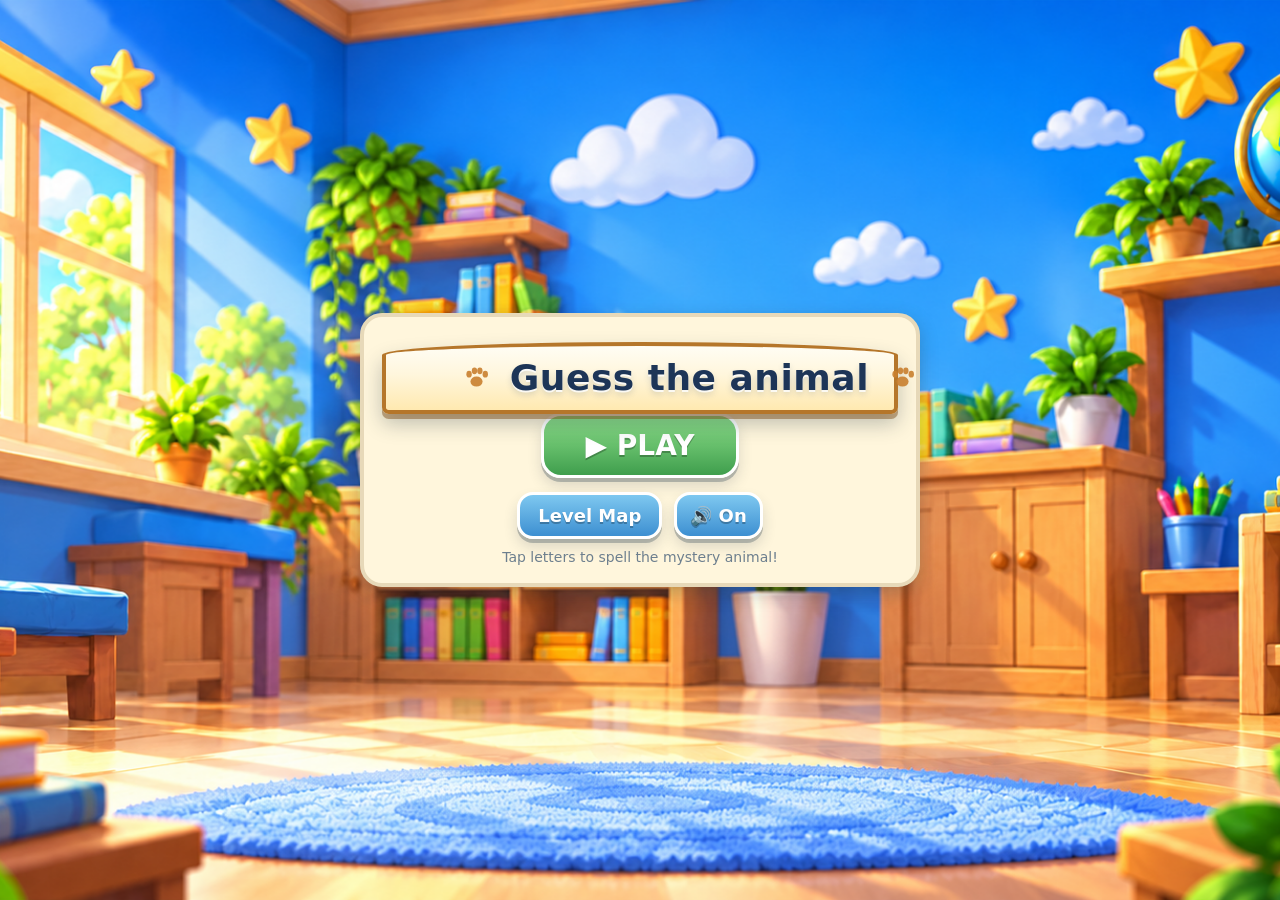
==== index.html @ dd7c4ba3 "go" ====
<!doctype html>
<html lang="en">
<head>
<meta charset="utf-8">
<meta name="viewport" content="width=device-width, initial-scale=1, viewport-fit=cover">
<title>Guess the Word — Animal Mystery</title>
<meta name="description" content="A cheerful animal word-guessing game: 10 levels, 40 mystery animals.">
<link rel="icon" href="data:image/svg+xml,%3Csvg xmlns='http://www.w3.org/2000/svg' viewBox='0 0 32 32'%3E%3Crect width='32' height='32' rx='7' fill='%233e8948'/%3E%3Crect x='8' y='22' width='16' height='4' rx='2' fill='%23f7d774'/%3E%3C/svg%3E">
<link rel="stylesheet" href="css/style.css?v=3">
</head>
<body>
<div id="app" class="app" aria-live="polite">

  <!-- Loading / error surface -->
  <div id="screen-loading" class="screen screen-loading">
    <div class="panel small center">
      <div class="spinner" aria-hidden="true"></div>
      <h1 class="game-title">Guess the animal</h1>
      <p class="muted" id="loading-msg">Getting the classroom ready…</p>
    </div>
  </div>
  <div id="screen-error" class="screen screen-error hidden">
    <div class="panel small center">
      <h1 class="game-title">Oops!</h1>
      <p id="error-msg" class="subtitle red">Something went wrong.</p>
      <button class="btn btn-blue big" data-action="reload">Try again</button>
    </div>
  </div>

  <!-- Home -->
  <div id="screen-home" class="screen screen-home hidden">
    <div class="home-wrap">
      <div class="panel home-panel">
        <div class="title-banner home-banner" aria-hidden="true">
          <span class="paw left"></span><span class="title-text">Guess the animal</span><span class="paw right"></span>
        </div>
        <p class="subtitle">ANIMAL&nbsp;MYSTERY · 10 LEVELS · 40 ANIMALS</p>
        <button class="btn btn-green big" data-action="play">▶ PLAY</button>
        <div class="home-row">
          <button class="btn btn-blue" data-action="levels">Level Map</button>
          <button class="btn btn-blue icon" data-action="sound" id="btn-sound" aria-label="Toggle sound">🔊 <span id="sound-state">On</span></button>
        </div>
        <p class="muted">Tap letters to spell the mystery animal!</p>
      </div>
    </div>
  </div>

  <!-- Level select -->
  <div id="screen-levels" class="screen screen-levels hidden">
    <div class="levels-wrap">
      <div class="levels-head">
        <button class="btn btn-blue icon" data-action="home" aria-label="Back to home">🏠</button>
        <h2 class="levels-title">Choose a Level</h2>
        <button class="btn btn-blue icon" data-action="sound" aria-label="Toggle sound">🔊</button>
      </div>
      <div id="level-grid" class="level-grid" role="list"></div>
    </div>
  </div>

  <!-- Gameplay: one coherent center-aligned vertical stack -->
  <div id="screen-game" class="screen screen-game hidden">
    <header class="hud" id="hud">
      <button class="hud-pause" data-action="pause" aria-label="Pause game">
        <img src="assets/art/btn-pause.png" alt="" draggable="false">
      </button>
      <span class="badge badge-wood" id="hud-level">LEVEL 1</span>
      <span class="badge badge-navy" id="hud-question">Q 1/4</span>
      <span class="badge badge-hearts" id="hud-hearts" aria-label="Hearts"></span>
      <span class="badge badge-navy" id="hud-score"><span class="star" aria-hidden="true">★</span> <b>0</b></span>
      <span class="badge badge-navy" id="hud-timer">⏱ <b id="timer-text">70</b></span>
      <span class="badge badge-navy badge-practice" id="hud-practice">PRACTICE ∞</span>
    </header>

    <main class="stage" id="stage">
      <div class="board-zone" id="board-zone">
        <div class="title-banner" aria-hidden="true">
          <span class="paw left"></span><span class="title-text">Guess the animal</span><span class="paw right"></span>
        </div>
        <div class="board-frame" id="board-frame">
          <img class="board-art" src="assets/art/board.png" alt="" draggable="false">
          <div class="animal-mount" id="animal-mount" data-qid="" role="img" aria-label="Mystery animal"></div>
          <div class="bubble hidden" id="bubble" role="status"></div>
        </div>
      </div>

      <div class="slots" id="slots" aria-label="Answer slots"></div>

      <div class="bank-wrap">
        <div class="bank" id="bank" aria-label="Letter buttons"></div>
      </div>

      <div class="actions" id="actions">
        <button class="action-btn" data-action="undo" id="btn-undo" aria-label="Undo last letter">
          <img src="assets/art/btn-undo.png" alt="" draggable="false">
        </button>
        <button class="action-btn" data-action="clear" id="btn-clear" aria-label="Clear all letters">
          <img src="assets/art/btn-clear.png" alt="" draggable="false">
        </button>
        <button class="action-btn" data-action="hint" id="btn-hint" aria-label="Hint: reveal one letter, costs 25 points">
          <img src="assets/art/btn-hint.png" alt="" draggable="false">
        </button>
      </div>
    </main>

    <footer class="progress-zone" id="progress-zone">
      <div class="progress-title" id="progress-title">Complete 4 animals to clear the level</div>
      <div class="progress-holder" id="progress-holder">
        <img class="progress-art" src="assets/art/progress.png" alt="" draggable="false">
        <div class="progress-track" aria-label="Questions solved">
          <div class="progress-connector" aria-hidden="true"></div>
          <div class="progress-markers" id="progress-markers"></div>
        </div>
      </div>
    </footer>
  </div>

  <!-- Modals -->
  <div id="modal-overlay" class="modal-overlay hidden" role="dialog" aria-modal="true">
    <div class="modal" id="modal"></div>
  </div>
</div>

<noscript><p class="noscript">This game needs JavaScript enabled.</p></noscript>

<script src="js/letters.js"></script>
<script src="js/storage.js"></script>
<script src="js/levels.js"></script>
<script src="js/game.js"></script>
<script src="js/asset-map.js"></script>
<script src="js/renderer.js"></script>
<script src="js/controls.js"></script>
<script src="js/main.js"></script>
</body>
</html>
---- css/style.css ----
/* ============================================================
   Guess the Word — Animal Mystery · style.css
   TARGET composition: full-bleed classroom photo, arcade HUD,
   cream title arch, large center chalkboard, sprite answer
   slots, glossy arcade letter tiles, sprite action buttons,
   wooden 4-step progress bar. One center-aligned stack.
   ============================================================ */

* { box-sizing: border-box; -webkit-tap-highlight-color: transparent; }
button { touch-action: manipulation; } /* no 300ms delay / double-tap zoom on phones */
.app { overscroll-behavior: none; }     /* no pull-to-refresh while playing */

:root {
  --navy: #1d3557;
  --navy-deep: #16283f;
  --cream: #fff6dc;
  --cream-deep: #ffe9b0;
  --warm-stroke: #b5762a;
  --gold: #f8d34e;
  --gold-deep: #d9a916;
  --wood: #d9a05b;
  --wood-deep: #a9702d;
  --red: #e85d4a;
  --green-ok: #57c84d;
  --ink: #23384a;
  --font-round: "Comic Sans MS", "Chalkboard SE", "Segoe Print", "Baloo 2", "Trebuchet MS", system-ui, sans-serif;
  --hud-h: clamp(44px, 9vh, 84px);
  --gap: clamp(4px, 1.1vh, 12px);
}

html, body { height: 100%; }
body {
  margin: 0;
  font-family: var(--font-round);
  color: var(--ink);
  overflow: hidden;
  background: #9fd0e8;
}

/* ---------- full-bleed classroom backgrounds (approved photos) ---------- */
.app {
  position: relative;
  height: 100vh;
  height: 100dvh;
  overflow: hidden;
  background: #9fd0e8 url("../assets/art/bg-phone.png?v=3") center / cover no-repeat;
}
@media (orientation: landscape) {
  .app { background-image: url("../assets/art/bg-desktop.png?v=3"); }
}

.noscript { position: fixed; inset: auto 0 0 0; background: #b03030; color: #fff; padding: 10px; text-align: center; }

/* ---------- screens ---------- */
.screen { position: absolute; inset: 0; display: flex; flex-direction: column; z-index: 2; }
.hidden { display: none !important; }

/* ---------- shared bits (home / levels / modals) ---------- */
.panel {
  background: var(--cream);
  border: 4px solid #e7d9b9;
  border-radius: 22px;
  box-shadow: 0 6px 18px rgba(30, 50, 66, .28);
  padding: 18px;
}
.panel.small { max-width: 340px; margin: auto; text-align: center; }
.center { text-align: center; }
.game-title { font-size: clamp(24px, 5vw, 38px); margin: 0; color: var(--navy); }
.subtitle { font-size: clamp(13px, 2.6vw, 17px); margin: 8px 0 0; color: #b06f1e; font-weight: bold; letter-spacing: 1.5px; }
.red { color: var(--red); }
.muted { color: #6d7f8e; margin: 10px 0 0; font-size: 14px; }

.btn {
  font-family: inherit; font-weight: bold;
  font-size: clamp(15px, 2.6vw, 18px); color: #21313f;
  border: 3px solid #fff; border-radius: 16px;
  padding: 10px 18px; cursor: pointer; min-height: 44px;
  box-shadow: 0 4px 0 rgba(35, 56, 74, .28), 0 8px 14px rgba(35, 56, 74, .16);
  transition: transform .12s ease, box-shadow .12s ease, filter .12s ease;
  user-select: none;
}
.btn:hover { filter: brightness(1.05); transform: translateY(-1px); }
.btn:active { transform: translateY(3px); box-shadow: 0 1px 0 rgba(35, 56, 74, .28); }
.btn:focus-visible { outline: 4px dashed #fff; outline-offset: 3px; }
.btn.big { font-size: clamp(20px, 4.4vw, 28px); padding: 13px 42px; border-radius: 20px; }
.btn.icon { padding: 9px 13px; }
.btn[disabled] { opacity: .45; cursor: not-allowed; transform: none; }
.btn-orange { background: linear-gradient(180deg, #ffd24d, #ff9812); }
.btn-red    { background: linear-gradient(180deg, #ff8a70, #e8491d); color: #fff; text-shadow: 0 2px 0 rgba(0,0,0,.25); }
.btn-yellow { background: linear-gradient(180deg, #fff176, #fdd835); }
.btn-blue   { background: linear-gradient(180deg, #7ec8f0, #3d8fd1); color: #fff; text-shadow: 0 2px 0 rgba(0,0,0,.25); }
.btn-green  { background: linear-gradient(180deg, #8ee08a, #3f9e4d); color: #fff; text-shadow: 0 2px 0 rgba(0,0,0,.25); }

.spinner {
  width: 44px; height: 44px; margin: 8px auto 14px;
  border: 6px solid #cfe3f0; border-top-color: #3d8fd1; border-radius: 50%;
  animation: spin 1s linear infinite;
}
@keyframes spin { to { transform: rotate(360deg); } }

/* ---------- home ---------- */
.home-wrap { margin: auto; width: min(92vw, 560px); }
.home-panel { text-align: center; }
.home-banner { margin: 0 auto 6px; }
.home-row { display: flex; justify-content: center; gap: 12px; margin-top: 14px; }

/* ---------- level select ---------- */
.levels-wrap { position: relative; z-index: 2; width: min(94vw, 860px); margin: 0 auto; height: 100%; display: flex; flex-direction: column; padding: 10px 0 18px; }
.levels-head { display: flex; align-items: center; justify-content: space-between; gap: 10px; }
.levels-title { margin: 0; color: #fff; text-shadow: 0 2px 0 rgba(35, 56, 74, .45), 0 6px 14px rgba(35, 56, 74, .35); font-size: clamp(22px, 5vw, 34px); }
.level-grid { margin-top: 12px; overflow-y: auto; display: grid; grid-template-columns: repeat(2, 1fr); gap: 12px; padding: 4px; align-content: start; flex: 1; }
@media (min-width: 640px) { .level-grid { grid-template-columns: repeat(5, 1fr); } }
.level-card {
  position: relative; background: linear-gradient(180deg, #fffef9, #f3e9cf);
  border: 3px solid #e2d3ac; border-radius: 18px; padding: 12px 8px 10px; text-align: center;
  cursor: pointer; min-height: 96px; font-family: inherit;
  box-shadow: 0 4px 0 rgba(35, 56, 74, .18); transition: transform .12s ease;
}
.level-card:hover { transform: translateY(-2px) rotate(-.5deg); }
.level-card:focus-visible { outline: 4px dashed #fff; }
.level-card .lv-num { font-size: 12px; color: #8b7a55; font-weight: bold; }
.level-card .lv-name { font-size: clamp(13px, 2.4vw, 15px); font-weight: bold; color: #2c5f8a; margin: 2px 0 6px; }
.level-card .lv-stars { font-size: 15px; letter-spacing: 2px; color: var(--gold); text-shadow: 0 1px 0 var(--gold-deep); min-height: 18px; }
.level-card .lv-stars .off { color: #d8cdb2; text-shadow: none; }
.level-card.locked { filter: saturate(.25) brightness(.94); cursor: not-allowed; }
.level-card.locked .lv-name { color: #93a0ad; }
.level-card .lv-lock { position: absolute; top: 8px; right: 10px; font-size: 18px; }
.level-card.current { border-color: var(--gold); box-shadow: 0 0 0 4px rgba(248, 211, 78, .5); }

/* ============================================================
   GAMEPLAY — target composition
   ============================================================ */
.screen-game { z-index: 3; user-select: none; -webkit-user-select: none; }

/* ---------- HUD: arcade badges across the top ---------- */
.hud {
  flex: none;
  height: var(--hud-h);
  display: flex; align-items: center; justify-content: center;
  gap: clamp(6px, 1.2vw, 16px);
  padding: 4px clamp(8px, 2vw, 20px) 0;
  padding-top: max(4px, env(safe-area-inset-top));
  z-index: 6;
}
.hud-pause {
  flex: none;
  width: clamp(40px, 5.4vh, 60px); height: clamp(40px, 5.4vh, 60px);
  padding: 0; border: none; background: none; cursor: pointer;
  filter: drop-shadow(0 3px 4px rgba(20, 40, 60, .35));
  transition: transform .12s ease;
}
.hud-pause img { width: 100%; height: 100%; display: block; }
.hud-pause:hover { transform: scale(1.06); }
.hud-pause:active { transform: translateY(2px) scale(.97); }
.hud-pause:focus-visible { outline: 3px dashed #fff; outline-offset: 2px; border-radius: 50%; }
.badge {
  display: inline-flex; align-items: center; gap: 5px;
  border-radius: 999px; padding: clamp(5px, 1vh, 10px) clamp(12px, 1.8vw, 24px);
  font-weight: bold; font-size: clamp(13px, 2.2vh, 22px);
  white-space: nowrap; line-height: 1.15;
  box-shadow: 0 3px 6px rgba(20, 40, 60, .35), inset 0 2px 0 rgba(255, 255, 255, .22);
}
.badge-navy { background: linear-gradient(180deg, #2a4a72, var(--navy-deep)); color: #fff; border: 2px solid rgba(255,255,255,.65); }
.badge-wood { background: linear-gradient(180deg, #eec27c, var(--wood)); color: #5b3a10; border: 2px solid #fff; text-shadow: 0 1px 0 rgba(255,255,255,.5); }
.badge-hearts { background: rgba(255, 253, 246, .92); border: 2px solid #fff; color: var(--red); letter-spacing: 2px; }
.badge-hearts .off { filter: grayscale(1); opacity: .4; }
#hud-timer.low b { color: #ffb1a6; animation: pulse .6s ease infinite alternate; }
@keyframes pulse { from { transform: scale(1); } to { transform: scale(1.16); } }
.star { color: var(--gold); text-shadow: 0 1px 0 var(--gold-deep); }

/* ---------- center stack ---------- */
.stage {
  flex: 1;
  min-height: 0;
  display: flex; flex-direction: column; align-items: center;
  gap: var(--gap);
  padding: 0 clamp(8px, 2vw, 20px);
  z-index: 3;
  overflow: hidden; /* the stack is sized to fit; nothing may push the page */
}

/* title arch banner */
.title-banner {
  position: relative; z-index: 8;
  display: flex; align-items: center; gap: clamp(8px, 1.6vw, 20px);
  background: linear-gradient(180deg, #fffdf4 0%, var(--cream) 45%, var(--cream-deep) 100%);
  border: clamp(3px, .45vh, 5px) solid var(--warm-stroke);
  border-radius: 999px 999px 26px 26px / 70% 70% 26px 26px;
  padding: clamp(5px, 1.2vh, 12px) clamp(32px, 6vw, 92px) clamp(7px, 1.4vh, 14px);
  box-shadow: 0 5px 0 rgba(122, 74, 20, .45), 0 10px 20px rgba(30, 50, 66, .28);
  margin: clamp(2px, .8vh, 8px) auto calc(clamp(14px, 3.2vh, 34px) * -1) auto; /* overlaps the board rim */
  max-width: min(86vw, 840px);
}
.title-text {
  font-size: clamp(22px, 4vh, 48px);
  font-weight: bold; color: var(--navy);
  letter-spacing: .5px;
  text-shadow: 0 2px 0 rgba(255, 255, 255, .8), 0 4px 6px rgba(35, 64, 107, .18);
  white-space: nowrap;
}
.paw { width: clamp(18px, 3vh, 34px); height: clamp(18px, 3vh, 34px); flex: none; opacity: .9; }
.paw::before { /* paw pad + toes as a tiny inline motif */
  content: ""; display: block; width: 100%; height: 100%;
  background-color: #c9802f;
  -webkit-mask: url("data:image/svg+xml,%3Csvg xmlns='http://www.w3.org/2000/svg' viewBox='0 0 40 40'%3E%3Cellipse cx='20' cy='26' rx='9' ry='7.5'/%3E%3Cellipse cx='9' cy='15' rx='4' ry='5'/%3E%3Cellipse cx='17' cy='10' rx='4' ry='5'/%3E%3Cellipse cx='25' cy='10' rx='4' ry='5'/%3E%3Cellipse cx='33' cy='15' rx='4' ry='5'/%3E%3C/svg%3E") center / contain no-repeat;
  mask: url("data:image/svg+xml,%3Csvg xmlns='http://www.w3.org/2000/svg' viewBox='0 0 40 40'%3E%3Cellipse cx='20' cy='26' rx='9' ry='7.5'/%3E%3Cellipse cx='9' cy='15' rx='4' ry='5'/%3E%3Cellipse cx='17' cy='10' rx='4' ry='5'/%3E%3Cellipse cx='25' cy='10' rx='4' ry='5'/%3E%3Cellipse cx='33' cy='15' rx='4' ry='5'/%3E%3C/svg%3E") center / contain no-repeat;
}

/* the big chalkboard */
.board-zone {
  flex: none;
  width: 100%;
  display: flex; flex-direction: column; align-items: center;
}
.board-frame {
  position: relative;
  width: min(56vw, 62vh * 2.02, 780px);
  aspect-ratio: 1448 / 715;
  filter: drop-shadow(0 10px 18px rgba(20, 40, 60, .38));
}
.board-art { width: 100%; height: 100%; display: block; object-fit: contain; user-select: none; }

/* animal illustration mount — one local image rendered twice:
   a brightness(0) black layer over the identical full-color layer.
   Success crossfades the layers; shapes match because they are the same file. */
.animal-mount {
  position: absolute;
  left: 12%; right: 12%; top: 8%; bottom: 22%;   /* inside the green, above the chalk tray */
  display: flex; align-items: center; justify-content: center;
}
.animal-mount img {
  position: absolute;
  width: 100%;
  height: 100%;
  max-width: 100%;
  max-height: 100%;
  object-fit: contain;           /* aspect preserved, never cropped or stretched */
  user-select: none;
  pointer-events: none;
}
.animal-mount img.failed { display: none; }  /* missing file: empty board, never broken icon */
.animal-black {
  filter: brightness(0)
          drop-shadow(0 0 2.5px rgba(214, 242, 255, .95))   /* pale-cyan outline for contrast */
          drop-shadow(0 3px 6px rgba(10, 30, 20, .35));
  transition: opacity .55s ease;
  z-index: 2;
}
.animal-color {
  opacity: 0;
  transition: opacity .55s ease;
  filter: drop-shadow(0 4px 8px rgba(10, 30, 20, .3));
  z-index: 1;
}
.animal-mount.revealed .animal-black { opacity: 0; }
.animal-mount.revealed .animal-color { opacity: 1; }
.animal-mount.revealed { animation: animal-pop .6s cubic-bezier(.2, 1.4, .4, 1); }
@keyframes animal-pop {
  0% { transform: scale(1); }
  45% { transform: scale(1.06); }
  100% { transform: scale(1.02); }
}

/* speech bubble anchored inside the board */
.bubble {
  position: absolute; left: 50%; bottom: 4%;
  transform: translateX(-50%);
  background: #fffdf6;
  border: 3px solid #e2d3ac;
  color: #4a5b6a; border-radius: 16px;
  padding: 5px 14px; font-weight: bold;
  font-size: clamp(12px, 2.2vh, 17px);
  box-shadow: 0 4px 10px rgba(20, 40, 60, .3);
  white-space: nowrap; z-index: 9;
  animation: bubble-in .22s ease;
}
.bubble.happy { color: #2c7a4d; border-color: #9fd9ae; }
.bubble.sad { color: var(--red); border-color: #f3b0a4; }
@keyframes bubble-in { from { transform: translateX(-50%) scale(.7); opacity: 0; } to { transform: translateX(-50%) scale(1); opacity: 1; } }

/* ---------- answer slots (single supplied sprite, repeated) ---------- */
.slots {
  flex: none;
  margin-top: calc(var(--gap) * -0.4);
  display: grid;
  grid-template-columns: repeat(var(--slot-cols, 3), auto);
  justify-content: center;
  gap: clamp(5px, 1.2vw, 14px);
  max-width: 100%;
}
.slot {
  position: relative;
  width: var(--slot-w);
  aspect-ratio: 648 / 465;
  padding: 0; border: none; background: none; cursor: pointer;
  font-family: inherit;
  transition: transform .15s ease, filter .15s ease;
}
.slot .art {
  position: absolute; inset: 0;
  background: url("../assets/art/slot.png?v=1") center / contain no-repeat;
  filter: drop-shadow(0 3px 4px rgba(20, 40, 60, .3));
}
.slot .glyph {
  position: absolute; inset: 0;
  display: flex; align-items: center; justify-content: center;
  font-size: calc(var(--slot-w) * .42);
  font-weight: bold; color: var(--navy);
  text-shadow: 0 2px 0 rgba(255, 255, 255, .55);
}
.slot .glyph.pop { animation: pop-in .16s ease; }
@keyframes pop-in { from { transform: scale(.4); opacity: .4; } to { transform: scale(1); opacity: 1; } }
.slot.locked .art { filter: drop-shadow(0 3px 4px rgba(20, 40, 60, .3)) drop-shadow(0 0 6px rgba(87, 200, 77, .8)); }
.slot.locked .glyph { color: #1f6b34; }
.slot:focus-visible { outline: 3px dashed #fff; outline-offset: 2px; border-radius: 12px; }
.slots.shake { animation: shake .28s ease; }
@keyframes shake {
  0%, 100% { transform: translateX(0); }
  20% { transform: translateX(-7px); } 40% { transform: translateX(7px); }
  60% { transform: translateX(-4px); } 80% { transform: translateX(4px); }
}

/* ---------- glossy arcade letter tiles ---------- */
.bank-wrap { flex: none; width: 100%; display: flex; justify-content: center; }
.bank {
  display: grid;
  grid-template-columns: repeat(var(--cols-narrow, 3), auto);
  justify-content: center;
  gap: clamp(5px, 1.1vw, 12px);
}
@media (min-width: 880px) and (min-height: 560px) {
  .bank { grid-template-columns: repeat(var(--cols-wide, 9), auto); }
}
.tile {
  --tile-w: clamp(46px, 8.6vw, 76px);
  position: relative;
  width: var(--tile-w); height: var(--tile-w);
  border-radius: 22%;
  border: none; cursor: pointer; font-family: inherit;
  font-size: calc(var(--tile-w) * .46);
  font-weight: bold; color: var(--navy);
  text-shadow: 0 1px 0 rgba(255, 255, 255, .45);
  box-shadow:
    inset 0 -5px 8px rgba(29, 53, 87, .22),          /* bevel bottom */
    inset 0 3px 4px rgba(255, 255, 255, .75),        /* bevel top */
    0 4px 0 rgba(29, 53, 87, .30),                   /* hard arcade base */
    0 8px 12px rgba(20, 40, 60, .25);                /* soft drop */
  transition: transform .12s ease, box-shadow .12s ease, filter .18s ease;
  animation: pop-in .18s ease both;
}
.tile::before { /* specular highlight */
  content: ""; position: absolute; left: 12%; right: 12%; top: 7%; height: 34%;
  border-radius: 50% / 60%;
  background: linear-gradient(180deg, rgba(255, 255, 255, .85), rgba(255, 255, 255, .06));
  pointer-events: none;
}
.tile:nth-child(5n+1) { background: #ffcf3f; }
.tile:nth-child(5n+2) { background: #6fd3f2; }
.tile:nth-child(5n+3) { background: #ff8fc0; }
.tile:nth-child(5n+4) { background: #a8e063; }
.tile:nth-child(5n+5) { background: #b9a7f0; }
.tile:nth-child(5n+2) { color: #123c55; }
.tile:hover { transform: translateY(-2px); filter: brightness(1.04); }
.tile:active { transform: translateY(3px); box-shadow: inset 0 -2px 5px rgba(29,53,87,.25), inset 0 3px 4px rgba(255,255,255,.7), 0 1px 0 rgba(29,53,87,.3); }
.tile:focus-visible { outline: 4px dashed #fff; outline-offset: 2px; }
.tile.used {
  opacity: .25; filter: grayscale(.8);
  transform: scale(.9);
  pointer-events: none;
  box-shadow: none;
}

/* ---------- action buttons (actual sprite artwork) ---------- */
.actions {
  flex: none;
  margin-top: clamp(6px, 2.2vh, 24px);
  display: flex; align-items: center; justify-content: center;
  gap: clamp(12px, 3vw, 40px);
}
.action-btn {
  padding: 0; border: none; background: none; cursor: pointer;
  width: clamp(108px, 13.5vw, 196px);
  transition: transform .13s ease, filter .15s ease;
  filter: drop-shadow(0 5px 7px rgba(20, 40, 60, .32));
}
.action-btn img { width: 100%; height: auto; display: block; pointer-events: none; }
.action-btn:hover { transform: translateY(-2px); }
.action-btn:active { transform: translateY(3px) scale(.97); filter: drop-shadow(0 2px 3px rgba(20,40,60,.3)); }
.action-btn:focus-visible { outline: 4px dashed #fff; outline-offset: 3px; border-radius: 18px; }
.action-btn[disabled] { opacity: .42; filter: grayscale(.55); cursor: not-allowed; transform: none; }

/* ---------- four-step wooden progress bar ---------- */
.progress-zone {
  flex: none;
  display: flex; flex-direction: column; align-items: center;
  gap: clamp(2px, .6vh, 6px);
  padding: 0 12px 6px;
  padding-bottom: max(6px, env(safe-area-inset-bottom));
  z-index: 4;
}
.progress-title {
  font-size: clamp(11px, 1.75vh, 17px);
  font-weight: bold; color: #5b3a10;
  text-shadow: 0 1px 0 rgba(255, 255, 255, .65);
  letter-spacing: .4px;
}
.progress-holder { position: relative; width: min(58vw, 46vh, 620px); }
.progress-art { display: block; width: 100%; height: auto; user-select: none; filter: drop-shadow(0 4px 8px rgba(20,40,60,.3)); }
.progress-track { position: absolute; inset: 6% 10% 14% 10%; display: flex; align-items: center; }
.progress-connector {
  position: absolute; left: 8%; right: 8%; top: 50%;
  height: clamp(3px, .5vh, 5px); border-radius: 3px;
  background: rgba(91, 58, 16, .35);
  transform: translateY(-50%);
}
.progress-markers { position: relative; display: flex; width: 100%; justify-content: space-between; }
.marker {
  position: relative;
  width: clamp(26px, 4.6vh, 44px); height: clamp(26px, 4.6vh, 44px);
  border-radius: 50%;
  display: flex; align-items: center; justify-content: center;
  font-size: clamp(13px, 2.2vh, 21px); font-weight: bold;
  background: #f4e3bd; color: #8a6a3a;
  border: clamp(2px, .35vh, 3px) solid #c9a366;
  box-shadow: 0 2px 4px rgba(20, 40, 60, .25);
  transition: background .25s ease, color .25s ease, transform .25s ease;
}
.marker.current {
  background: var(--navy); color: #fff; border-color: #fff;
  transform: scale(1.14);
  box-shadow: 0 0 0 clamp(3px, .5vh, 5px) rgba(255, 255, 255, .55), 0 3px 8px rgba(20, 40, 60, .4);
}
.marker.done {
  background: linear-gradient(180deg, #ffe587, var(--gold)); color: #7a4d00;
  border-color: #fff;
}
.marker.pop { animation: token-pop .45s cubic-bezier(.2, 2.2, .4, 1); }
@keyframes token-pop { from { transform: scale(0); } to { transform: scale(1); } }

/* reward float */
.reward-float {
  position: absolute; left: 50%; top: 30%;
  transform: translateX(-50%);
  font-size: clamp(24px, 5vh, 44px);
  font-weight: bold; color: var(--gold);
  text-shadow: 0 3px 0 var(--gold-deep), 0 6px 14px rgba(0, 0, 0, .35);
  pointer-events: none; z-index: 12;
  animation: float-up 1.3s ease forwards;
}
@keyframes float-up {
  from { opacity: 0; transform: translateX(-50%) translateY(12px) scale(.7); }
  25% { opacity: 1; }
  to { opacity: 0; transform: translateX(-50%) translateY(-48px) scale(1.12); }
}

/* gentle success sparkles over the board (no animals involved) */
.sparkles { position: absolute; inset: 0; pointer-events: none; z-index: 10; }
.sparkles span {
  position: absolute; width: 13px; height: 13px;
  background: radial-gradient(circle, #fff7cf 0 28%, var(--gold) 60%, rgba(248, 211, 78, 0) 75%);
  opacity: 0;
}
.sparkles.go span { animation: sparkle .85s ease forwards; }
@keyframes sparkle {
  0% { opacity: 0; transform: scale(.2) rotate(0deg); }
  30% { opacity: 1; }
  100% { opacity: 0; transform: scale(1.35) rotate(160deg) translateY(-26px); }
}

/* ---------- modals ---------- */
.modal-overlay {
  position: absolute; inset: 0; z-index: 20;
  background: rgba(30, 50, 66, .38);
  backdrop-filter: blur(2px);
  display: flex; align-items: center; justify-content: center;
  padding: 18px;
  animation: fade-in .2s ease;
}
@keyframes fade-in { from { opacity: 0; } to { opacity: 1; } }
.modal {
  width: min(92vw, 430px);
  background: linear-gradient(180deg, #fffef9, #f6eedb);
  border: 4px solid #e2d3ac; border-radius: 24px;
  box-shadow: 0 12px 40px rgba(20, 40, 60, .35);
  padding: 20px 18px; text-align: center;
  animation: modal-in .25s cubic-bezier(.2, 1.6, .4, 1);
}
@keyframes modal-in { from { transform: scale(.8); opacity: 0; } to { transform: scale(1); opacity: 1; } }
.modal h2 { margin: 0 0 4px; color: var(--navy); font-size: clamp(22px, 5vw, 30px); }
.modal .m-sub { margin: 4px 0 12px; color: #6d7f8e; font-weight: bold; }
.modal .m-buttons { display: flex; flex-wrap: wrap; gap: 10px; justify-content: center; margin-top: 14px; }
.modal .fact {
  background: #eef7ee; border: 3px dashed #9fd9ae; color: #2c6b45;
  border-radius: 14px; padding: 10px 12px;
  font-size: clamp(14px, 2.8vw, 16px); margin: 10px 0 2px;
}
.stars-row { font-size: 42px; letter-spacing: 6px; color: var(--gold); text-shadow: 0 3px 0 var(--gold-deep); margin: 6px 0; }
.stars-row .off { color: #d8cdb2; text-shadow: none; }
.stars-row .lit { display: inline-block; animation: token-pop .5s cubic-bezier(.2, 2.2, .4, 1) both; }
.score-line { font-size: clamp(18px, 4vw, 24px); color: #b8860b; font-weight: bold; margin: 4px 0; }
.best-line { color: #8b7a55; font-size: 14px; }

/* future-safe silhouette reveal hooks (unused while animal art is pending) */
.board-surface.revealed .silhouette .body * { fill: var(--c1, #e5a33b); stroke: var(--c1, #e5a33b); }
.board-surface.revealed .silhouette .acc  * { fill: var(--c2, #8a5a2b); stroke: var(--c2, #8a5a2b); }
.reveal-img.revealed .body * { fill: var(--c1, #e5a33b); stroke: var(--c1, #e5a33b); }
.reveal-img.revealed .acc  * { fill: var(--c2, #8a5a2b); stroke: var(--c2, #8a5a2b); }
.silhouette * { transition: fill .45s ease, stroke .45s ease; }

/* ============================================================
   Responsive tuning — layout from available width AND height
   ============================================================ */

/* sizing tokens for slots/tiles per breakpoint */
.slots { --slot-w: clamp(44px, 10vw, 84px); }
@media (min-width: 880px) and (min-height: 560px) {
  .slots { --slot-w: clamp(56px, 6vw, 92px); }
}

/* short landscape phones: compress the stack */
@media (max-height: 600px) and (orientation: landscape) {
  .title-banner { margin-bottom: -clamp(10px, 2.4vh, 20px); }
  .board-frame { width: min(60vw, 66vh * 2.02); }
  .tile { --tile-w: clamp(36px, 8vh, 56px); }
  .slots { --slot-w: clamp(36px, 8vh, 56px); }
  .action-btn { width: clamp(90px, 16vh, 150px); }
  .progress-holder { width: min(52vw, 380px); }
  .hud { gap: 6px; }
}

/* phones (portrait): match the phone reference —
   HUD on two rows, wide board, 3x3 letter bank (4 cols for 10-16 tiles) */
@media (orientation: portrait) and (max-width: 760px) {
  .hud {
    display: grid;
    grid-template-columns: repeat(4, auto);
    justify-content: center;
    align-items: center;
    column-gap: clamp(4px, 1.6vw, 10px);
    row-gap: 4px;
    height: auto;
    min-height: calc(var(--hud-h) * .66);
  }
  #hud-score { grid-row: 2; grid-column: 2 / 3; }
  #hud-timer, #hud-practice { grid-row: 2; grid-column: 3 / 4; }
  .title-text { font-size: clamp(16px, 5vw, 20px); }
  /* spread the stack over the tall phone screen like the reference */
  .stage { justify-content: space-evenly; overflow-y: auto; }
  .board-frame { width: min(88vw, 62vh * 2.02); }
  .slots { --slot-w: clamp(46px, 14vw, 66px); }
  .tile { --tile-w: clamp(48px, 15vw, 64px); }
  /* reference tile rhythm: ~10-14px column gaps, ~8-12px row gaps */
  .bank { gap: clamp(8px, 2.6vw, 12px) clamp(10px, 3vw, 14px); }
  .action-btn { width: clamp(88px, 28vw, 120px); }
  .actions { gap: 8px; }
}
@media (max-width: 360px) {
  .badge { padding: 4px 9px; font-size: 12px; }
  /* shrink the board first; tiles never drop below the 44px touch minimum */
  .board-frame { width: min(78vw, 58vh * 2.02); }
  .tile { --tile-w: clamp(44px, 13vw, 52px); }
  .bank { gap: 8px 10px; }
  .progress-holder { width: 92vw; }
}

/* tablets: intermediate board + tiles */
@media (min-width: 600px) and (max-width: 960px) {
  .board-frame { width: min(78vw, 52vh * 2.02); }
  .tile { --tile-w: clamp(48px, 8vw, 68px); }
  .slots { --slot-w: clamp(46px, 8.4vw, 76px); }
}

/* shorter landscape screens (1366×768-class laptops, landscape tablets):
   the stack can exceed the stage height there and push the button row out of
   view — scale board/slots/tiles by viewport height so everything stays visible */
@media (orientation: landscape) and (max-height: 850px) {
  .board-frame { width: min(78vw, 46vh * 2.02, 780px); }
  .slots { --slot-w: clamp(40px, min(6vw, 6.6vh), 88px); }
  .tile { --tile-w: clamp(36px, min(8.6vw, 8.4vh), 76px); }
  .stage { gap: 6px; }
}

/* ultra-short landscape phones (≤450px tall): board tiny, bank on ONE row */
@media (orientation: landscape) and (max-height: 450px) {
  .bank { grid-template-columns: repeat(var(--cols-wide, 9), auto); }
  .board-frame { width: min(78vw, 26vh * 2.02); }
  .title-banner { margin-bottom: -14px; }
  .actions { margin-top: calc(var(--gap) * .5); }
  .stage { overflow-y: auto; }
}

/* reduced motion */
@media (prefers-reduced-motion: reduce) {
  *, *::before, *::after { animation-duration: .01ms !important; animation-iteration-count: 1 !important; transition-duration: .01ms !important; }
}
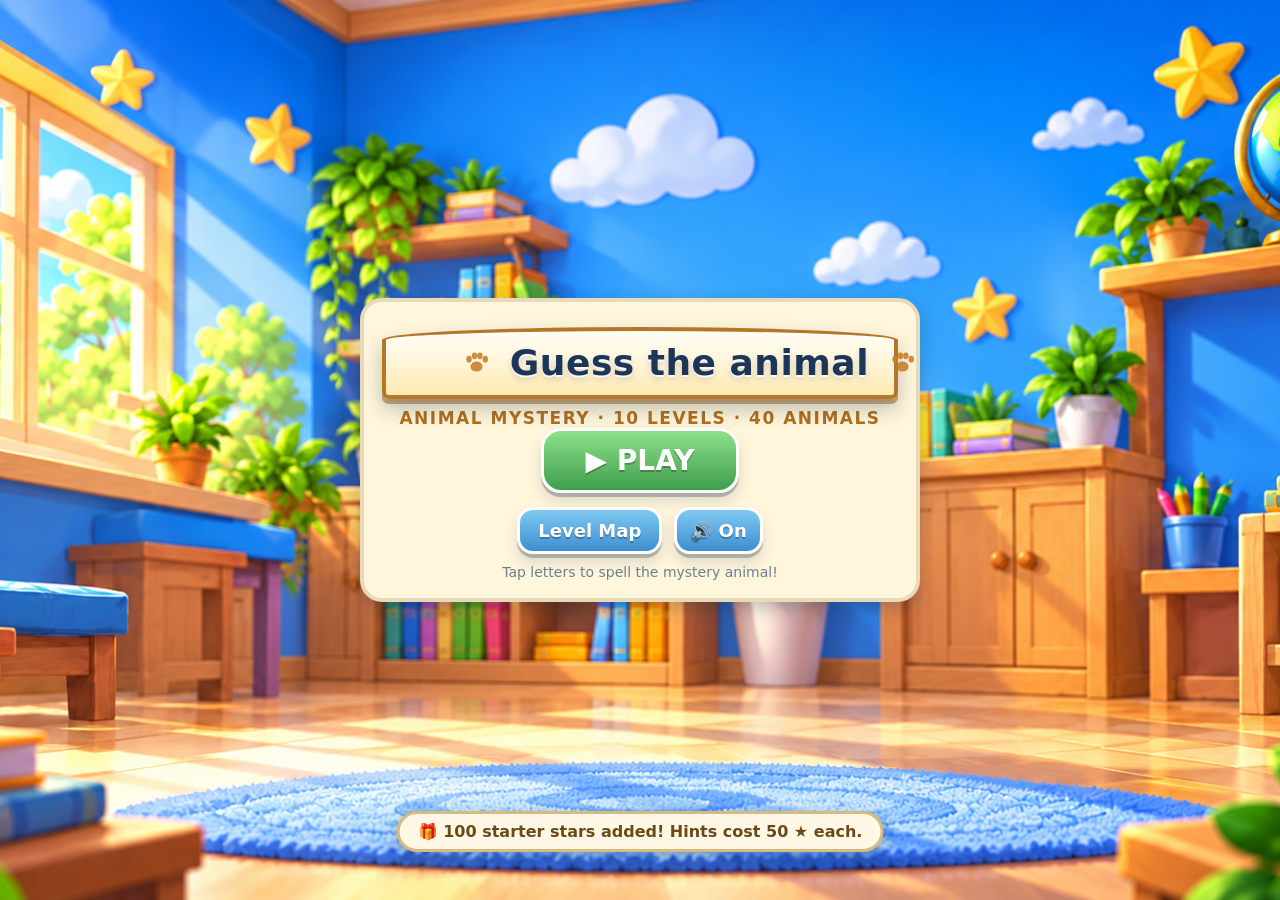
==== commit 667eee68: "go" ====
--- a/index.html
+++ b/index.html
@@ -6,7 +6,7 @@
 <title>Guess the Word — Animal Mystery</title>
 <meta name="description" content="A cheerful animal word-guessing game: 10 levels, 40 mystery animals.">
 <link rel="icon" href="data:image/svg+xml,%3Csvg xmlns='http://www.w3.org/2000/svg' viewBox='0 0 32 32'%3E%3Crect width='32' height='32' rx='7' fill='%233e8948'/%3E%3Crect x='8' y='22' width='16' height='4' rx='2' fill='%23f7d774'/%3E%3C/svg%3E">
-<link rel="stylesheet" href="css/style.css?v=3">
+<link rel="stylesheet" href="css/style.css?v=6">
 </head>
 <body>
 <div id="app" class="app" aria-live="polite">
@@ -48,12 +48,28 @@
   <!-- Level select -->
   <div id="screen-levels" class="screen screen-levels hidden">
     <div class="levels-wrap">
-      <div class="levels-head">
-        <button class="btn btn-blue icon" data-action="home" aria-label="Back to home">🏠</button>
-        <h2 class="levels-title">Choose a Level</h2>
-        <button class="btn btn-blue icon" data-action="sound" aria-label="Toggle sound">🔊</button>
+      <div class="levels-top">
+        <button class="menu-btn btn-home" data-action="home" aria-label="Home screen">
+          <svg viewBox="0 0 24 24" aria-hidden="true" focusable="false"><path fill="currentColor" d="M12 2.6 1.8 11h3v10a1.2 1.2 0 0 0 1.2 1.2h4.4v-6.4h3.2v6.4h4.4A1.2 1.2 0 0 0 19.2 21V11h3L12 2.6z"/></svg>
+        </button>
+        <div class="levels-banner">
+          <span class="rope rope-left" aria-hidden="true"></span>
+          <span class="rope rope-right" aria-hidden="true"></span>
+          <span class="leaf-cluster leaf-tl" aria-hidden="true"></span>
+          <span class="leaf-cluster leaf-tr" aria-hidden="true"></span>
+          <span class="leaf-single leaf-b" aria-hidden="true"></span>
+          <span class="paw banner-paw left" aria-hidden="true"></span>
+          <h2 class="banner-text">Choose a Level</h2>
+          <span class="paw banner-paw right" aria-hidden="true"></span>
+        </div>
+        <button class="menu-btn btn-sound" data-action="sound" id="btn-sound-levels" aria-label="Turn sound off">
+          <svg class="snd-on" viewBox="0 0 24 24" aria-hidden="true" focusable="false"><path fill="currentColor" d="M3 9v6h4l5 4.5v-15L7 9H3z"/><path fill="none" stroke="currentColor" stroke-width="2" stroke-linecap="round" d="M15.5 8.5a5 5 0 0 1 0 7M18 6a8.5 8.5 0 0 1 0 12"/></svg>
+          <svg class="snd-off" viewBox="0 0 24 24" aria-hidden="true" focusable="false"><path fill="currentColor" d="M3 9v6h4l5 4.5v-15L7 9H3z"/><path fill="none" stroke="currentColor" stroke-width="2.4" stroke-linecap="round" d="m15.5 9.5 5 5m0-5-5 5"/></svg>
+        </button>
       </div>
-      <div id="level-grid" class="level-grid" role="list"></div>
+      <div class="levels-scroll">
+        <div id="level-grid" class="level-grid" aria-label="Level select"></div>
+      </div>
     </div>
   </div>
 
@@ -96,7 +112,7 @@
         <button class="action-btn" data-action="clear" id="btn-clear" aria-label="Clear all letters">
           <img src="assets/art/btn-clear.png" alt="" draggable="false">
         </button>
-        <button class="action-btn" data-action="hint" id="btn-hint" aria-label="Hint: reveal one letter, costs 25 points">
+        <button class="action-btn" data-action="hint" id="btn-hint" aria-label="Hint: reveal one letter, costs 50 stars">
           <img src="assets/art/btn-hint.png" alt="" draggable="false">
         </button>
       </div>
@@ -129,6 +145,7 @@
 <script src="js/asset-map.js"></script>
 <script src="js/renderer.js"></script>
 <script src="js/controls.js"></script>
+<script src="js/audio.js"></script>
 <script src="js/main.js"></script>
 </body>
 </html>
--- a/css/style.css
+++ b/css/style.css
@@ -103,29 +103,248 @@
 .home-panel { text-align: center; }
 .home-banner { margin: 0 auto 6px; }
 .home-row { display: flex; justify-content: center; gap: 12px; margin-top: 14px; }
-
-/* ---------- level select ---------- */
-.levels-wrap { position: relative; z-index: 2; width: min(94vw, 860px); margin: 0 auto; height: 100%; display: flex; flex-direction: column; padding: 10px 0 18px; }
-.levels-head { display: flex; align-items: center; justify-content: space-between; gap: 10px; }
-.levels-title { margin: 0; color: #fff; text-shadow: 0 2px 0 rgba(35, 56, 74, .45), 0 6px 14px rgba(35, 56, 74, .35); font-size: clamp(22px, 5vw, 34px); }
-.level-grid { margin-top: 12px; overflow-y: auto; display: grid; grid-template-columns: repeat(2, 1fr); gap: 12px; padding: 4px; align-content: start; flex: 1; }
-@media (min-width: 640px) { .level-grid { grid-template-columns: repeat(5, 1fr); } }
+/* one-time "100 starter stars" welcome note (non-intrusive pill, auto-hides) */
+.starter-toast {
+  position: absolute; left: 50%; bottom: clamp(14px, 6vh, 48px);
+  transform: translateX(-50%) translateY(8px);
+  background: #fff8e6; border: 3px solid #d8b97e; border-radius: 999px;
+  padding: 8px 18px; font-weight: bold; color: #6b4a17;
+  font-size: clamp(13px, 2.6vw, 16px);
+  box-shadow: 0 6px 16px rgba(30, 50, 66, .32);
+  opacity: 0; pointer-events: none; z-index: 8;
+  transition: opacity .25s ease, transform .25s ease; white-space: nowrap;
+  max-width: 92vw; overflow: hidden; text-overflow: ellipsis;
+}
+.starter-toast.show { opacity: 1; transform: translateX(-50%) translateY(0); }
+
+/* ---------- level select (wooden-and-leaf reference design) ---------- */
+.levels-wrap {
+  position: relative; z-index: 2;
+  width: min(94vw, 900px);
+  margin: 0 auto;
+  height: 100%;
+  display: flex; flex-direction: column;
+  padding: 0 max(4px, env(safe-area-inset-right)) max(14px, env(safe-area-inset-bottom)) max(4px, env(safe-area-inset-left));
+}
+.levels-top {
+  flex: none;
+  display: grid;
+  grid-template-columns: auto minmax(0, 1fr) auto;
+  align-items: center;
+  gap: 8px;
+  padding: max(10px, env(safe-area-inset-top)) 0 4px;
+}
+/* glossy blue corner buttons (Home / Sound) */
+.menu-btn {
+  width: clamp(46px, 12vw, 62px);
+  aspect-ratio: 1;
+  padding: 0; border: 3px solid #fff; border-radius: 28%;
+  cursor: pointer; font-family: inherit;
+  display: flex; align-items: center; justify-content: center;
+  color: #fff; background: linear-gradient(180deg, #7ec8f0 0%, #3d8fd1 60%, #2f7cb9 100%);
+  box-shadow:
+    inset 0 3px 4px rgba(255, 255, 255, .55),
+    inset 0 -5px 7px rgba(9, 52, 92, .35),
+    0 4px 0 rgba(23, 62, 102, .55),
+    0 8px 14px rgba(20, 40, 60, .3);
+  transition: transform .12s ease, filter .12s ease;
+}
+.menu-btn svg { width: 58%; height: 58%; display: block; filter: drop-shadow(0 2px 2px rgba(9, 40, 70, .45)); }
+.menu-btn:hover { filter: brightness(1.06); }
+.menu-btn:active { transform: translateY(3px); box-shadow: inset 0 3px 4px rgba(255,255,255,.5), inset 0 -3px 5px rgba(9,52,92,.3), 0 1px 0 rgba(23,62,102,.55); }
+.menu-btn:focus-visible { outline: 4px dashed #fff; outline-offset: 3px; }
+.menu-btn .snd-off { display: none; }
+.menu-btn.is-off .snd-on { display: none; }
+.menu-btn.is-off .snd-off { display: block; }
+
+/* hanging wooden "Choose a Level" banner */
+.levels-banner {
+  position: relative;
+  justify-self: center;
+  display: flex; align-items: center; justify-content: center;
+  gap: clamp(6px, 1.8vw, 14px);
+  width: min(66vw, 430px);
+  padding: clamp(10px, 2.2vh, 18px) clamp(12px, 2.6vw, 30px) clamp(12px, 2.4vh, 20px);
+  background: linear-gradient(180deg, #f9c06a 0%, #efa43f 38%, #e28f2b 66%, #d07d1e 100%);
+  border: 3px solid #7a4a12;
+  border-radius: 20px 20px 24px 24px / 24px 24px 30px 30px;
+  box-shadow:
+    inset 0 3px 0 rgba(255, 255, 255, .5),
+    inset 0 -7px 0 rgba(110, 52, 6, .38),
+    0 6px 0 rgba(101, 60, 17, .5),
+    0 12px 22px rgba(30, 50, 66, .35);
+}
+.banner-text {
+  margin: 0; white-space: nowrap;
+  font-size: clamp(15px, 4.7vw, 28px);
+  font-weight: bold; color: #fff; letter-spacing: .5px;
+  text-shadow: 0 2px 0 #7a3a06, -1px 0 0 #7a3a06, 1px 0 0 #7a3a06, 0 -1px 0 #7a3a06, 0 5px 9px rgba(70, 33, 2, .4);
+}
+.levels-banner .banner-paw { width: clamp(14px, 3vw, 24px); height: clamp(14px, 3vw, 24px); opacity: .95; }
+.levels-banner .banner-paw::before { background-color: #fff; }
+.rope {
+  position: absolute; bottom: calc(100% - 6px);
+  width: 13px; height: 500px; /* runs up past the viewport top; body clips it */
+  background: repeating-linear-gradient(180deg, #c99a58 0 13px, #a5763a 13px 18px);
+  border: 2.5px solid #6e4519; border-bottom: none;
+  border-radius: 6px 6px 0 0;
+  box-shadow: 0 0 4px rgba(30, 20, 5, .25);
+}
+.rope-left { left: 15%; }
+.rope-right { right: 15%; }
+.leaf-cluster { position: absolute; width: 36px; height: 30px; }
+.leaf-tl { top: -13px; left: -11px; }
+.leaf-tr { top: -13px; right: -11px; }
+.leaf-cluster::before, .leaf-cluster::after {
+  content: ""; position: absolute;
+  width: 24px; height: 24px;
+  border-radius: 100% 0 100% 0;
+  background: linear-gradient(135deg, #8ed460, #4c9e3c);
+  border: 2px solid #2f7d2a;
+}
+.leaf-cluster::before { left: 0; top: 6px; transform: rotate(-42deg); }
+.leaf-cluster::after { right: 0; top: 0; width: 19px; height: 19px; transform: rotate(18deg); }
+.leaf-single {
+  position: absolute; bottom: -12px; left: 50%;
+  width: 20px; height: 20px;
+  border-radius: 100% 0 100% 0;
+  background: linear-gradient(135deg, #8ed460, #4c9e3c);
+  border: 2px solid #2f7d2a;
+  transform: translateX(-50%) rotate(65deg);
+}
+
+/* the card grid: 2 columns on phones, 3 on tablets, 5 on wide screens */
+.levels-scroll { flex: 1; min-height: 0; overflow-y: auto; display: flex; padding: 10px 2px 14px; }
+.level-grid {
+  margin: auto; /* safe vertical centering: collapses to 0 when the grid must scroll */
+  display: grid;
+  grid-template-columns: repeat(2, minmax(0, 1fr));
+  gap: clamp(12px, 2.6vh, 24px) clamp(10px, 3.4vw, 22px);
+  width: 100%;
+}
+@media (min-width: 640px) { .level-grid { grid-template-columns: repeat(3, minmax(0, 1fr)); } }
+@media (min-width: 1024px) {
+  .levels-wrap { width: min(96vw, 1400px); }
+  .level-grid { grid-template-columns: repeat(4, minmax(0, 1fr)); }
+}
+@media (min-width: 1920px) { .level-grid { grid-template-columns: repeat(5, minmax(0, 1fr)); } }
+
+/* one shared blank wooden-and-leaf artwork per card; text floats above it,
+   aligned to the plaque / cream geometry of the CROPPED art (level-card-ui.png,
+   1709x821 — transparent padding removed by tools/optimize-level-card.js) */
 .level-card {
-  position: relative; background: linear-gradient(180deg, #fffef9, #f3e9cf);
-  border: 3px solid #e2d3ac; border-radius: 18px; padding: 12px 8px 10px; text-align: center;
-  cursor: pointer; min-height: 96px; font-family: inherit;
-  box-shadow: 0 4px 0 rgba(35, 56, 74, .18); transition: transform .12s ease;
-}
-.level-card:hover { transform: translateY(-2px) rotate(-.5deg); }
-.level-card:focus-visible { outline: 4px dashed #fff; }
-.level-card .lv-num { font-size: 12px; color: #8b7a55; font-weight: bold; }
-.level-card .lv-name { font-size: clamp(13px, 2.4vw, 15px); font-weight: bold; color: #2c5f8a; margin: 2px 0 6px; }
-.level-card .lv-stars { font-size: 15px; letter-spacing: 2px; color: var(--gold); text-shadow: 0 1px 0 var(--gold-deep); min-height: 18px; }
-.level-card .lv-stars .off { color: #d8cdb2; text-shadow: none; }
-.level-card.locked { filter: saturate(.25) brightness(.94); cursor: not-allowed; }
-.level-card.locked .lv-name { color: #93a0ad; }
-.level-card .lv-lock { position: absolute; top: 8px; right: 10px; font-size: 18px; }
-.level-card.current { border-color: var(--gold); box-shadow: 0 0 0 4px rgba(248, 211, 78, .5); }
+  position: relative;
+  aspect-ratio: 1709 / 821;
+  container-type: inline-size;
+  padding: 0; border: none; background: none; cursor: pointer;
+  font-family: inherit; color: var(--ink);
+  filter: drop-shadow(0 3px 5px rgba(20, 40, 60, .3));
+  transition: transform .14s ease, filter .2s ease;
+}
+/* Old phone browsers without aspect-ratio support would give the button zero
+   height (all children are absolutely positioned) and the level page would
+   look empty. padding-top reproduces the exact card box there (1 / 2.0816). */
+@supports not (aspect-ratio: 1) {
+  .level-card { padding-top: 48.04%; }
+}
+.level-card .lv-art {
+  position: absolute; inset: 0; width: 100%; height: 100%;
+  object-fit: contain; pointer-events: none; user-select: none;
+}
+.level-card:focus-visible { outline: 3px dashed #fff; outline-offset: 4px; border-radius: 16px; }
+.level-card .lv-plaque {
+  position: absolute; left: 30.5%; right: 35%; top: 6.5%; height: 22.5%;
+  display: flex; align-items: center; justify-content: center;
+  font-weight: bold; color: #fff7df; white-space: nowrap;
+  font-size: 11px; /* pre-container-query fallback */
+  font-size: clamp(9px, 6.2cqw, 24px);
+  text-shadow: 0 1.5px 0 #6b3c10, 0 0 2px rgba(107, 60, 16, .9), 0 2px 4px rgba(60, 30, 2, .35);
+}
+.level-card .lv-name {
+  position: absolute; left: 9%; right: 9%; top: 32%; height: 27%;
+  display: flex; align-items: center; justify-content: center;
+  text-align: center; line-height: 1.02;
+  font-weight: bold; color: var(--navy);
+  font-size: 10px; /* fallback */
+  font-size: clamp(9px, 5.8cqw, 22px);
+  text-shadow: 0 1px 0 rgba(255, 255, 255, .5);
+  overflow: visible;
+}
+.level-card .lv-animals {
+  position: absolute; left: 10%; right: 10%; top: 60%; height: 10.5%;
+  display: flex; align-items: center; justify-content: center;
+  color: #8b7a55; font-weight: bold; white-space: nowrap;
+  font-size: 7px; /* fallback */
+  font-size: clamp(7px, 3.7cqw, 14px);
+}
+.level-card .lv-stars {
+  position: absolute; left: 16%; right: 16%; top: 72.5%; height: 18.5%;
+  display: flex; align-items: center; justify-content: center;
+  gap: .14em; letter-spacing: .04em;
+  font-size: 12px; /* fallback */
+  font-size: clamp(11px, 7.6cqw, 30px);
+}
+.level-card .lv-stars .lit { color: #f6b73c; text-shadow: 0 1.5px 0 #c68a12, 0 0 3px rgba(255, 200, 90, .55); }
+.level-card .lv-stars .off { color: #a89d82; text-shadow: 0 1px 0 rgba(255, 255, 255, .6), 0 1px 2px rgba(120, 100, 60, .4); }
+/* green play pip on the next uncompleted level */
+.level-card .lv-play {
+  position: absolute; left: 10%; top: 71.5%;
+  width: 24px; height: 24px; /* pre-container-query fallback */
+  width: 14cqw; height: 14cqw; max-width: 40px; max-height: 40px; min-width: 18px; min-height: 18px;
+  border-radius: 50%;
+  display: flex; align-items: center; justify-content: center;
+  background: linear-gradient(180deg, #8ee08a, #3f9e4d);
+  border: 2px solid #fff;
+  color: #fff;
+  box-shadow: 0 2px 4px rgba(20, 40, 60, .35), inset 0 2px 2px rgba(255, 255, 255, .4);
+}
+.level-card .lv-play svg { width: 62%; height: 62%; display: block; margin-left: 8%; filter: drop-shadow(0 1px 1px rgba(10, 50, 20, .4)); }
+/* gray padlock on locked cards — kept clear of the title and stars */
+.level-card .lv-lock {
+  position: absolute; right: 8%; top: 36.5%;
+  width: 22px; height: 22px; /* pre-container-query fallback */
+  width: 13cqw; height: 13cqw; max-width: 36px; max-height: 36px; min-width: 16px; min-height: 16px;
+  border-radius: 50%;
+  display: flex; align-items: center; justify-content: center;
+  background: linear-gradient(180deg, #efece3, #d4cfc2);
+  border: 2px solid #a9a294;
+  color: #7d7468;
+  box-shadow: 0 2px 4px rgba(20, 40, 60, .25);
+}
+.level-card .lv-lock svg { width: 56%; height: 56%; display: block; }
+
+/* states */
+.level-card.current { filter: drop-shadow(0 3px 5px rgba(20, 40, 60, .3)) drop-shadow(0 0 9px rgba(255, 199, 84, .8)); }
+.level-card.current .lv-art { animation: card-glow 3s ease-in-out infinite; }
+@keyframes card-glow {
+  0%, 100% { filter: drop-shadow(0 0 4px rgba(255, 201, 89, .4)); }
+  50% { filter: drop-shadow(0 0 13px rgba(255, 201, 89, .9)); }
+}
+@media (hover: hover) {
+  .level-card:not(.locked):hover { transform: translateY(-3px) scale(1.015); z-index: 2; }
+}
+.level-card:not(.locked):active { transform: translateY(2px) scale(.985); }
+.level-card.locked { cursor: not-allowed; }
+.level-card.locked .lv-art { filter: saturate(.28) brightness(.97); }
+.level-card.locked .lv-name { color: #7d8b99; }
+.level-card.locked .lv-plaque { opacity: .82; }
+.level-card.locked .lv-animals { color: #9aa2ac; }
+
+/* friendly locked-level hint pinned under the header */
+.levels-toast {
+  position: absolute; left: 50%; top: clamp(78px, 13vh, 126px);
+  transform: translateX(-50%) translateY(-8px);
+  background: #fff8e6;
+  border: 3px solid #d8b97e; border-radius: 999px;
+  padding: 8px 18px;
+  font-weight: bold; color: #6b4a17;
+  font-size: clamp(13px, 3.4vw, 16px);
+  box-shadow: 0 6px 16px rgba(30, 50, 66, .32);
+  opacity: 0; pointer-events: none; z-index: 8;
+  transition: opacity .18s ease, transform .18s ease;
+  white-space: nowrap;
+}
+.levels-toast.show { opacity: 1; transform: translateX(-50%) translateY(0); }
 
 /* ============================================================
    GAMEPLAY — target composition
@@ -167,9 +386,25 @@
 #hud-timer.low b { color: #ffb1a6; animation: pulse .6s ease infinite alternate; }
 @keyframes pulse { from { transform: scale(1); } to { transform: scale(1.16); } }
 .star { color: var(--gold); text-shadow: 0 1px 0 var(--gold-deep); }
+#hud-score { position: relative; }
+/* "-50 ★" pulse under the star badge after each paid hint */
+.star-float {
+  position: absolute; left: 50%; top: calc(100% + 2px);
+  transform: translateX(-50%);
+  font-size: clamp(12px, 1.9vh, 17px); font-weight: bold;
+  color: #ffd75e; text-shadow: 0 2px 0 rgba(0, 0, 0, .4), 0 0 6px rgba(0, 0, 0, .25);
+  pointer-events: none; white-space: nowrap; z-index: 7;
+  animation: star-float-up 1.15s ease forwards;
+}
+@keyframes star-float-up {
+  from { opacity: 0; transform: translateX(-50%) translateY(4px); }
+  25% { opacity: 1; }
+  to { opacity: 0; transform: translateX(-50%) translateY(-16px); }
+}
 
 /* ---------- center stack ---------- */
 .stage {
+  position: relative;
   flex: 1;
   min-height: 0;
   display: flex; flex-direction: column; align-items: center;
@@ -188,7 +423,7 @@
   border-radius: 999px 999px 26px 26px / 70% 70% 26px 26px;
   padding: clamp(5px, 1.2vh, 12px) clamp(32px, 6vw, 92px) clamp(7px, 1.4vh, 14px);
   box-shadow: 0 5px 0 rgba(122, 74, 20, .45), 0 10px 20px rgba(30, 50, 66, .28);
-  margin: clamp(2px, .8vh, 8px) auto calc(clamp(14px, 3.2vh, 34px) * -1) auto; /* overlaps the board rim */
+  margin: clamp(2px, .8vh, 8px) auto clamp(4px, 1vh, 12px) auto;
   max-width: min(86vw, 840px);
 }
 .title-text {
@@ -225,7 +460,7 @@
    Success crossfades the layers; shapes match because they are the same file. */
 .animal-mount {
   position: absolute;
-  left: 12%; right: 12%; top: 8%; bottom: 22%;   /* inside the green, above the chalk tray */
+  left: 12%; right: 12%; top: 10%; bottom: 20%;   /* centered inside the green surface, above the chalk tray */
   display: flex; align-items: center; justify-content: center;
 }
 .animal-mount img {
@@ -388,6 +623,17 @@
 .action-btn:active { transform: translateY(3px) scale(.97); filter: drop-shadow(0 2px 3px rgba(20,40,60,.3)); }
 .action-btn:focus-visible { outline: 4px dashed #fff; outline-offset: 3px; border-radius: 18px; }
 .action-btn[disabled] { opacity: .42; filter: grayscale(.55); cursor: not-allowed; transform: none; }
+/* affordable-but-broke hint: tappable (engine explains), visually dimmed gold */
+.action-btn.low-stars img { filter: grayscale(.4) brightness(.92); }
+.action-btn.low-stars::after {
+  content: "50 ★"; position: absolute; top: -10%; right: -8%;
+  font-size: clamp(10px, 1.6vh, 14px); font-weight: bold; color: #fff;
+  background: linear-gradient(180deg, #ffb25e, #e07a1f);
+  border: 2px solid #fff; border-radius: 999px;
+  padding: 1px 7px; pointer-events: none;
+  box-shadow: 0 2px 5px rgba(20, 40, 60, .35);
+}
+.action-btn { position: relative; }
 
 /* ---------- four-step wooden progress bar ---------- */
 .progress-zone {
@@ -519,7 +765,7 @@
 
 /* short landscape phones: compress the stack */
 @media (max-height: 600px) and (orientation: landscape) {
-  .title-banner { margin-bottom: -clamp(10px, 2.4vh, 20px); }
+  .title-banner { margin-bottom: clamp(4px, 1vh, 10px); }
   .board-frame { width: min(60vw, 66vh * 2.02); }
   .tile { --tile-w: clamp(36px, 8vh, 56px); }
   .slots { --slot-w: clamp(36px, 8vh, 56px); }
@@ -561,6 +807,8 @@
   .tile { --tile-w: clamp(44px, 13vw, 52px); }
   .bank { gap: 8px 10px; }
   .progress-holder { width: 92vw; }
+  /* 12-letter answers wrap 6+6: keep both rows inside the narrow viewport */
+  .slots { --slot-w: clamp(34px, 11vw, 52px); gap: 5px; }
 }
 
 /* tablets: intermediate board + tiles */
@@ -574,7 +822,7 @@
    the stack can exceed the stage height there and push the button row out of
    view — scale board/slots/tiles by viewport height so everything stays visible */
 @media (orientation: landscape) and (max-height: 850px) {
-  .board-frame { width: min(78vw, 46vh * 2.02, 780px); }
+  .board-frame { width: min(78vw, 44vh * 2.02, 780px); }
   .slots { --slot-w: clamp(40px, min(6vw, 6.6vh), 88px); }
   .tile { --tile-w: clamp(36px, min(8.6vw, 8.4vh), 76px); }
   .stage { gap: 6px; }
@@ -584,10 +832,88 @@
 @media (orientation: landscape) and (max-height: 450px) {
   .bank { grid-template-columns: repeat(var(--cols-wide, 9), auto); }
   .board-frame { width: min(78vw, 26vh * 2.02); }
-  .title-banner { margin-bottom: -14px; }
+  .title-banner { margin-bottom: 6px; }
   .actions { margin-top: calc(var(--gap) * .5); }
   .stage { overflow-y: auto; }
 }
+
+/* ============================================================
+   ADAPTIVE GAMEPLAY LAYOUT — two modes selected by CONTENT + SPACE
+   (renderer toggles .game--advanced for answers >= 8 letters or
+   banks >= 12 tiles; .game--tight is added by a real overflow
+   measurement when the centered stack would not fit).
+   ============================================================ */
+
+/* Compact / short-word mode = the default centered stack above, untouched. */
+
+/* WIDE / ADVANCED MODE (desktop landscape with free width): the letter bank
+   and the three action buttons move into a right-side gameplay panel next to
+   the chalkboard; board + answer slots stay the primary focus on the left.
+   Explicit grid areas — no absolute positioning, nothing overlaps. */
+@media (min-width: 1024px) and (orientation: landscape) {
+  .stage.game--advanced {
+    display: grid;
+    grid-template-columns: minmax(0, 1fr) clamp(280px, 30vw, 440px);
+    grid-template-rows: minmax(0, 1fr) auto;
+    grid-template-areas:
+      "board bank"
+      "slots  actions";
+    align-items: center;
+    column-gap: clamp(16px, 2vw, 28px);
+    row-gap: clamp(4px, 1vh, 12px);
+  }
+  .stage.game--advanced .board-zone {
+    grid-area: board;
+    width: auto; min-width: 0; min-height: 0;
+    height: 100%;
+    justify-content: space-evenly;
+  }
+  .stage.game--advanced .title-banner {
+    margin: 0 auto 2px auto;
+    padding-top: clamp(4px, 1vh, 10px);
+    padding-bottom: clamp(5px, 1.2vh, 12px);
+  }
+  /* height-driven board: keeps the 1448/715 aspect, never crops/stretches */
+  .stage.game--advanced .board-frame { width: min(100%, 46vh * 2.02); }
+  .stage.game--advanced .slots { grid-area: slots; }
+  .stage.game--advanced .bank-wrap {
+    grid-area: bank;
+    min-width: 0; min-height: 0;
+    align-items: center;
+    padding: 2px 4px;
+    overflow-y: auto; /* bounded internal scroll only if a very short window demands it */
+  }
+  /* side panel bank: 4 columns x 3-4 rows for 12-16 tiles, big legible tiles */
+  .stage.game--advanced .bank {
+    grid-template-columns: repeat(var(--cols-narrow, 4), auto);
+    gap: clamp(6px, 1.4vh, 14px) clamp(8px, 1vw, 14px);
+  }
+  .stage.game--advanced .tile { --tile-w: clamp(44px, min(9vw, 8.6vh), 76px); }
+  .stage.game--advanced .actions {
+    grid-area: actions;
+    flex-direction: column;
+    margin-top: clamp(4px, 1.4vh, 14px);
+    gap: clamp(8px, 1.6vh, 16px);
+  }
+  .stage.game--advanced .action-btn { width: clamp(104px, 10vw, 156px); }
+  /* HUD/progress live outside the grid in their own reserved rows: untouched. */
+}
+
+/* TIGHT mode (measured overflow of the centered stack on ANY viewport):
+   shrink decorative gaps and board first, typography last. */
+.stage.game--tight { gap: 4px; }
+.stage.game--tight .title-banner {
+  margin: 0 auto 2px auto;
+  padding-top: clamp(3px, .8vh, 8px);
+  padding-bottom: clamp(4px, 1vh, 10px);
+}
+.stage.game--tight .title-text { font-size: clamp(16px, 2.8vh, 34px); }
+.stage.game--tight .board-frame { width: min(66vw, 40vh * 2.02); }
+.stage.game--tight .slots { --slot-w: clamp(34px, min(5.2vw, 6vh), 72px); }
+.stage.game--tight .tile { --tile-w: clamp(38px, min(7.4vw, 7.4vh), 66px); }
+.stage.game--tight .actions { margin-top: 4px; gap: clamp(8px, 2vw, 22px); }
+.stage.game--tight .action-btn { width: clamp(94px, 12vw, 160px); }
+.stage.game--tight .progress-holder { width: min(52vw, 40vh, 540px); }
 
 /* reduced motion */
 @media (prefers-reduced-motion: reduce) {
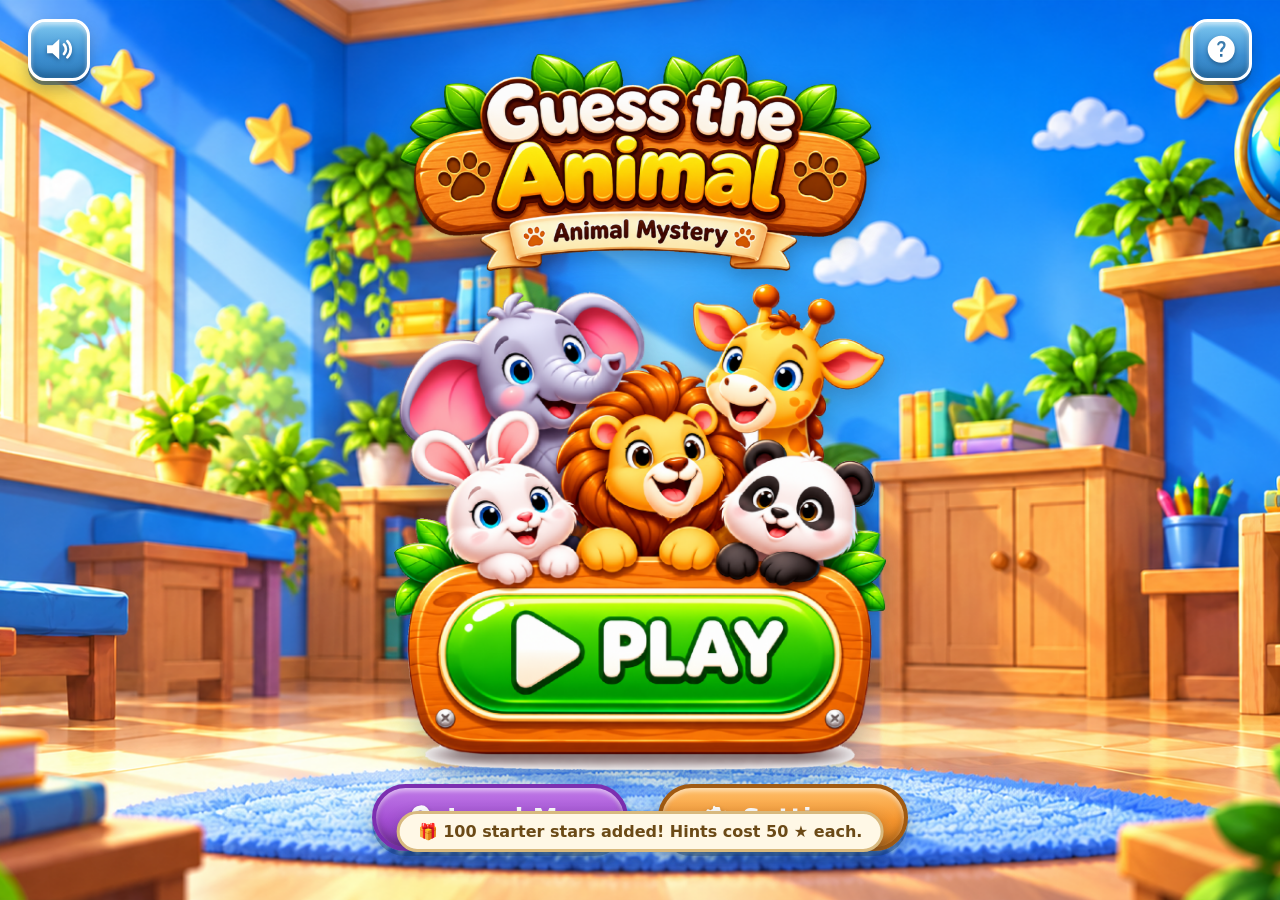
==== commit 29dc68da: "Refactor code structure for improved readability and maintainability" ====
--- a/index.html
+++ b/index.html
@@ -6,7 +6,12 @@
 <title>Guess the Word — Animal Mystery</title>
 <meta name="description" content="A cheerful animal word-guessing game: 10 levels, 40 mystery animals.">
 <link rel="icon" href="data:image/svg+xml,%3Csvg xmlns='http://www.w3.org/2000/svg' viewBox='0 0 32 32'%3E%3Crect width='32' height='32' rx='7' fill='%233e8948'/%3E%3Crect x='8' y='22' width='16' height='4' rx='2' fill='%23f7d774'/%3E%3C/svg%3E">
-<link rel="stylesheet" href="css/style.css?v=6">
+<link rel="stylesheet" href="css/style.css?v=8">
+<!-- essential home-screen art: load first on every entry path -->
+<link rel="preload" as="image" href="assets/art/logo.png" fetchpriority="high">
+<link rel="preload" as="image" href="assets/art/hero-animals.png" fetchpriority="high">
+<link rel="preload" as="image" href="assets/art/bg-phone.png" media="(orientation: portrait)">
+<link rel="preload" as="image" href="assets/art/bg-desktop.png" media="(orientation: landscape)">
 </head>
 <body>
 <div id="app" class="app" aria-live="polite">
@@ -27,20 +32,37 @@
     </div>
   </div>
 
-  <!-- Home -->
+  <!-- Home (approved reference design: classroom photo, wooden logo sign,
+       five animals + green PLAY artwork, purple/orange pills) -->
   <div id="screen-home" class="screen screen-home hidden">
-    <div class="home-wrap">
-      <div class="panel home-panel">
-        <div class="title-banner home-banner" aria-hidden="true">
-          <span class="paw left"></span><span class="title-text">Guess the animal</span><span class="paw right"></span>
-        </div>
-        <p class="subtitle">ANIMAL&nbsp;MYSTERY · 10 LEVELS · 40 ANIMALS</p>
-        <button class="btn btn-green big" data-action="play">▶ PLAY</button>
-        <div class="home-row">
-          <button class="btn btn-blue" data-action="levels">Level Map</button>
-          <button class="btn btn-blue icon" data-action="sound" id="btn-sound" aria-label="Toggle sound">🔊 <span id="sound-state">On</span></button>
-        </div>
-        <p class="muted">Tap letters to spell the mystery animal!</p>
+    <div class="home-top">
+      <button type="button" class="menu-btn btn-sound" data-action="sound" id="btn-sound" aria-label="Turn sound off" aria-pressed="true">
+        <svg class="snd-on" viewBox="0 0 24 24" aria-hidden="true" focusable="false"><path fill="currentColor" d="M3 9v6h4l5 4.5v-15L7 9H3z"/><path fill="none" stroke="currentColor" stroke-width="2" stroke-linecap="round" d="M15.5 8.5a5 5 0 0 1 0 7M18 6a8.5 8.5 0 0 1 0 12"/></svg>
+        <svg class="snd-off" viewBox="0 0 24 24" aria-hidden="true" focusable="false"><path fill="currentColor" d="M3 9v6h4l5 4.5v-15L7 9H3z"/><path fill="none" stroke="currentColor" stroke-width="2.4" stroke-linecap="round" d="m15.5 9.5 5 5m0-5-5 5"/></svg>
+      </button>
+      <button type="button" class="menu-btn" data-action="help" aria-label="How to play">
+        <svg viewBox="0 0 24 24" aria-hidden="true" focusable="false"><path fill="currentColor" d="M12 2a10 10 0 1 0 0 20 10 10 0 0 0 0-20zm.9 15.5h-1.8v-1.9h1.8v1.9zm1.7-6.6-.8.9c-.6.6-.9 1.1-.9 2.1h-1.8c0-1.5.4-2.2 1.2-3l.8-.9c.3-.3.4-.6.4-1 0-.8-.6-1.4-1.5-1.4s-1.5.6-1.5 1.5H9c0-1.9 1.3-3.1 3.2-3.1 1.8 0 3 1.1 3 2.7 0 .9-.3 1.6-.6 2.2z"/></svg>
+      </button>
+    </div>
+    <div class="home-stage">
+      <img class="home-logo" src="assets/art/logo.png" alt="Guess the Animal — Animal Mystery"
+           width="1400" height="634" draggable="false">
+      <div class="home-hero">
+        <button type="button" class="play-hotspot" data-action="play"
+                aria-label="Play — start the next level"></button>
+        <img class="hero-art" src="assets/art/hero-animals.png"
+             alt="Five friendly cartoon animals gathered around a big wooden Play button"
+             width="1050" height="1037" draggable="false">
+      </div>
+      <div class="home-actions">
+        <button type="button" class="btn-pill pill-purple" data-action="levels">
+          <svg viewBox="0 0 24 24" aria-hidden="true" focusable="false"><path fill="currentColor" d="M12 2a7.3 7.3 0 0 0-7.3 7.3c0 5 5.6 9.8 6.9 12a.9.9 0 0 0 1.5 0c1.3-2.2 6.9-7 6.9-12A7.3 7.3 0 0 0 12 2zm0 4.2a3.1 3.1 0 1 1 0 6.2 3.1 3.1 0 0 1 0-6.2z"/></svg>
+          <span>Level&nbsp;Map</span>
+        </button>
+        <button type="button" class="btn-pill pill-orange" data-action="settings">
+          <svg viewBox="0 0 24 24" aria-hidden="true" focusable="false"><path fill="currentColor" d="M10.3 2.2a1 1 0 0 0-1 .8l-.4 2a7.7 7.7 0 0 0-1.7 1l-2-.7a1 1 0 0 0-1.2.5l-1.4 2.4a1 1 0 0 0 .2 1.2l1.6 1.3a7.8 7.8 0 0 0 0 2l-1.6 1.3a1 1 0 0 0-.2 1.2l1.4 2.4a1 1 0 0 0 1.2.5l2-.7c.5.4 1.1.7 1.7 1l.4 2a1 1 0 0 0 1 .8h2.8a1 1 0 0 0 1-.8l.4-2a7.7 7.7 0 0 0 1.7-1l2 .7a1 1 0 0 0 1.2-.5l1.4-2.4a1 1 0 0 0-.2-1.2L20 13.9a7.8 7.8 0 0 0 0-2l1.6-1.3a1 1 0 0 0 .2-1.2l-1.4-2.4a1 1 0 0 0-1.2-.5l-2 .7a7.7 7.7 0 0 0-1.7-1l-.4-2a1 1 0 0 0-1-.8h-2.8zM12 9a3 3 0 1 1 0 6 3 3 0 0 1 0-6z"/></svg>
+          <span>Settings</span>
+        </button>
       </div>
     </div>
   </div>
--- a/css/style.css
+++ b/css/style.css
@@ -98,11 +98,155 @@
 }
 @keyframes spin { to { transform: rotate(360deg); } }
 
-/* ---------- home ---------- */
-.home-wrap { margin: auto; width: min(92vw, 560px); }
-.home-panel { text-align: center; }
-.home-banner { margin: 0 auto 6px; }
-.home-row { display: flex; justify-content: center; gap: 12px; margin-top: 14px; }
+/* ---------- home (approved reference: classroom photo + wooden logo +
+     five-animal PLAY artwork + green info board + purple/orange pills) ---------- */
+.screen-home {
+  flex-direction: column;
+  align-items: center;
+  padding-top: max(6px, env(safe-area-inset-top));
+}
+.home-top {
+  flex: none;
+  width: 100%;
+  display: flex;
+  justify-content: space-between;
+  align-items: center;
+  padding: clamp(6px, 1.4vh, 14px) clamp(12px, 3.4vw, 28px) 0;
+  z-index: 5;
+}
+.home-stage {
+  --hero-w: min(92vw, calc(52dvh * 1.0125));
+  flex: 1;
+  min-height: 0;
+  width: 100%;
+  display: flex;
+  flex-direction: column;
+  align-items: center;
+  padding: 0 clamp(8px, 2.5vw, 20px) max(4px, env(safe-area-inset-bottom));
+}
+/* wooden sign logo: title + subtitle live inside the artwork (no text overlay) */
+.home-logo {
+  display: block;
+  width: min(78vw, 560px);
+  max-width: 100%;
+  height: auto;
+  margin-top: clamp(2px, 1.2dvh, 14px);
+  filter: drop-shadow(0 6px 10px rgba(20, 40, 60, .32));
+  animation: home-logo-in .55s cubic-bezier(.2, 1.35, .4, 1) both;
+  user-select: none;
+}
+@keyframes home-logo-in {
+  from { opacity: 0; transform: translateY(-20px) scale(.92); }
+  65%  { opacity: 1; transform: translateY(0) scale(1.025); }
+  to   { opacity: 1; transform: translateY(0) scale(1); }
+}
+
+/* five-animal group with the wooden PLAY sign.
+   --pill-* geometry covers the WHOLE wooden sign (frame, green pill and
+   flanking leaves), measured from the artwork itself. */
+.home-hero {
+  position: relative;
+  width: var(--hero-w);
+  aspect-ratio: 1050 / 1037;
+  margin-top: clamp(6px, 1.6dvh, 18px);
+  --pill-x: 4%;
+  --pill-y: 66%;
+  --pill-w: 92%;
+  --pill-h: 30%;
+  animation: home-hero-in .5s cubic-bezier(.2, 1.4, .4, 1) .1s both;
+}
+@keyframes home-hero-in {
+  from { opacity: 0; transform: scale(.86); }
+  to   { opacity: 1; transform: scale(1); }
+}
+.home-hero .hero-art {
+  position: absolute;
+  inset: 0;
+  width: 100%;
+  height: 100%;
+  z-index: 1;
+  pointer-events: none;
+  user-select: none;
+  filter: drop-shadow(0 8px 14px rgba(20, 40, 60, .30));
+  transform-origin: 50% 84%;
+}
+/* invisible-but-real PLAY button locked onto the green pill in the artwork;
+   at least a 44px touch target, always centered on the pill */
+.play-hotspot {
+  position: absolute;
+  left: calc(var(--pill-x) + var(--pill-w) / 2);
+  top: calc(var(--pill-y) + var(--pill-h) / 2);
+  width: max(var(--pill-w), 44px);
+  height: max(var(--pill-h), 44px);
+  transform: translate(-50%, -50%);
+  z-index: 3;
+  padding: 0;
+  border: none;
+  background: transparent;
+  cursor: pointer;
+  border-radius: 999px;
+  -webkit-tap-highlight-color: transparent;
+}
+.play-hotspot:focus-visible {
+  outline: 4px dashed #fff;
+  outline-offset: 3px;
+}
+.play-hotspot:active ~ .hero-art { transform: scale(.975); }
+.hero-art { transition: transform .14s ease; }
+
+/* purple Level Map + orange Settings pills */
+.home-actions {
+  flex: none;
+  display: flex;
+  justify-content: center;
+  align-items: center;
+  gap: clamp(10px, 4vw, 30px);
+  margin-top: clamp(8px, 2dvh, 22px);
+  width: 100%;
+  animation: home-rise .4s ease .26s both;
+}
+@keyframes home-rise {
+  from { opacity: 0; transform: translateY(14px); }
+  to   { opacity: 1; transform: translateY(0); }
+}
+.btn-pill {
+  flex: 0 1 auto;
+  min-width: min(38vw, 250px);
+  min-height: clamp(48px, 7.4dvh, 68px);
+  padding: clamp(8px, 1.6dvh, 14px) clamp(14px, 4vw, 30px);
+  display: inline-flex;
+  align-items: center;
+  justify-content: center;
+  gap: clamp(6px, 1.8vw, 12px);
+  font-family: inherit;
+  font-weight: bold;
+  font-size: clamp(16px, 4.6vw, 25px);
+  color: #fff;
+  letter-spacing: .4px;
+  text-shadow: 0 2px 0 rgba(0, 0, 0, .28);
+  border: clamp(3px, .8vw, 4px) solid;
+  border-radius: 999px;
+  cursor: pointer;
+  box-shadow:
+    inset 0 3px 4px rgba(255, 255, 255, .5),
+    inset 0 -6px 8px rgba(0, 0, 0, .22),
+    0 5px 0 rgba(23, 62, 102, .38),
+    0 9px 16px rgba(20, 40, 60, .3);
+  transition: transform .12s ease, box-shadow .12s ease, filter .12s ease;
+  user-select: none;
+}
+.btn-pill svg { width: 1.15em; height: 1.15em; flex: none; filter: drop-shadow(0 2px 2px rgba(0, 0, 0, .3)); }
+.btn-pill:hover { filter: brightness(1.06); transform: translateY(-2px); }
+.btn-pill:active { transform: translateY(3px); box-shadow: inset 0 3px 4px rgba(255,255,255,.45), inset 0 -3px 6px rgba(0,0,0,.2), 0 1px 0 rgba(23,62,102,.38); }
+.btn-pill:focus-visible { outline: 4px dashed #fff; outline-offset: 3px; }
+.pill-purple {
+  background: linear-gradient(180deg, #c07ae8 0%, #a44fd3 55%, #8c37b8 100%);
+  border-color: #7c2fb0;
+}
+.pill-orange {
+  background: linear-gradient(180deg, #ffc06a 0%, #f5952f 55%, #e07f1a 100%);
+  border-color: #a05a12;
+}
 /* one-time "100 starter stars" welcome note (non-intrusive pill, auto-hides) */
 .starter-toast {
   position: absolute; left: 50%; bottom: clamp(14px, 6vh, 48px);
@@ -116,6 +260,46 @@
   max-width: 92vw; overflow: hidden; text-overflow: ellipsis;
 }
 .starter-toast.show { opacity: 1; transform: translateX(-50%) translateY(0); }
+
+/* home: shorter phones — shrink art + spacing, never the controls */
+@media (max-height: 700px) and (orientation: portrait) {
+  .home-stage { --hero-w: min(88vw, calc(46dvh * 1.0125)); }
+  .home-logo { width: min(76vw, 420px); }
+  .home-hero { margin-top: clamp(4px, 1dvh, 10px); }
+}
+@media (max-height: 600px) and (orientation: portrait) {
+  .home-stage { --hero-w: min(86vw, calc(44dvh * 1.0125)); }
+  .home-logo { width: min(72vw, 380px); margin-top: 0; }
+  .home-hero { margin-top: 4px; }
+  .home-actions { margin-top: 4px; }
+}
+/* home: portrait tablets — big canvas, so trim the logo/hero slightly to
+   keep the paw-print rug visible under the buttons */
+@media (orientation: portrait) and (min-width: 700px) {
+  .home-stage { --hero-w: min(88vw, calc(50dvh * 1.0125)); }
+  .home-logo { width: min(70vw, 500px); }
+}
+/* home: landscape / desktop — logo upper-center, hero the focus, bg visible around */
+@media (orientation: landscape) {
+  .home-top { position: absolute; top: max(6px, env(safe-area-inset-top)); left: 0; right: 0; }
+  .screen-home { padding-top: 0; }
+  .home-stage {
+    --hero-w: min(88vw, calc(54vh * 1.0125));
+    max-width: min(96vw, 1060px);
+    margin: 0 auto;
+    justify-content: center;
+    padding-top: clamp(4px, 1vh, 12px);
+  }
+  .home-logo { width: min(44vw, 480px); margin-top: 0; }
+  .home-hero { margin-top: clamp(6px, 1.4vh, 16px); }
+  .home-actions { margin-top: clamp(6px, 1.6vh, 18px); }
+}
+@media (orientation: landscape) and (max-height: 500px) {
+  .home-stage { --hero-w: min(80vw, calc(48vh * 1.0125)); }
+  .home-logo { width: min(36vw, 300px); }
+  .home-hero { margin-top: 4px; }
+  .btn-pill { min-height: 44px; min-width: min(30vw, 210px); font-size: clamp(14px, 3vh, 20px); }
+}
 
 /* ---------- level select (wooden-and-leaf reference design) ---------- */
 .levels-wrap {
@@ -411,7 +595,8 @@
   gap: var(--gap);
   padding: 0 clamp(8px, 2vw, 20px);
   z-index: 3;
-  overflow: hidden; /* the stack is sized to fit; nothing may push the page */
+  overflow-x: hidden;
+  overflow-y: auto; /* big-bank levels scroll INSIDE the stage instead of clipping */
 }
 
 /* title arch banner */
@@ -611,6 +796,18 @@
   margin-top: clamp(6px, 2.2vh, 24px);
   display: flex; align-items: center; justify-content: center;
   gap: clamp(12px, 3vw, 40px);
+  /* ONE pattern everywhere: the button row can never leave the screen.
+     When a big-bank level makes the stage scroll (phones / short landscape),
+     the row sticks to the bottom edge of the visible area; the scrim is
+     enabled only in .game--tight (the renderer's measured-overflow state). */
+  position: sticky;
+  bottom: 0;
+  z-index: 7;
+  padding: clamp(4px, 1vh, 10px) 6px calc(clamp(4px, 1vh, 10px) + 2px);
+  transition: background .15s ease;
+}
+.stage.game--tight .actions {
+  background: linear-gradient(180deg, rgba(214, 235, 246, 0), rgba(214, 235, 246, .86) 36%, rgba(214, 235, 246, .94));
 }
 .action-btn {
   padding: 0; border: none; background: none; cursor: pointer;
@@ -735,6 +932,16 @@
 .modal h2 { margin: 0 0 4px; color: var(--navy); font-size: clamp(22px, 5vw, 30px); }
 .modal .m-sub { margin: 4px 0 12px; color: #6d7f8e; font-weight: bold; }
 .modal .m-buttons { display: flex; flex-wrap: wrap; gap: 10px; justify-content: center; margin-top: 14px; }
+/* compact settings row (sound toggle) */
+.modal .set-row {
+  display: flex; align-items: center; justify-content: space-between;
+  gap: 12px; margin: 12px 4px 2px;
+  background: #f4ecd8; border: 3px solid #e2d3ac; border-radius: 14px;
+  padding: 10px 14px; font-weight: bold; color: var(--ink);
+  font-size: clamp(15px, 3vw, 18px);
+}
+.modal .set-row .set-ctrl { display: inline-flex; align-items: center; gap: 10px; }
+.modal .set-row .set-ctrl b { color: #2c6b45; }
 .modal .fact {
   background: #eef7ee; border: 3px dashed #9fd9ae; color: #2c6b45;
   border-radius: 14px; padding: 10px 12px;
@@ -891,9 +1098,12 @@
   .stage.game--advanced .tile { --tile-w: clamp(44px, min(9vw, 8.6vh), 76px); }
   .stage.game--advanced .actions {
     grid-area: actions;
+    position: static; /* side panel layout owns the row; no sticky needed */
     flex-direction: column;
     margin-top: clamp(4px, 1.4vh, 14px);
     gap: clamp(8px, 1.6vh, 16px);
+    background: none;
+    padding: 0;
   }
   .stage.game--advanced .action-btn { width: clamp(104px, 10vw, 156px); }
   /* HUD/progress live outside the grid in their own reserved rows: untouched. */
@@ -901,7 +1111,7 @@
 
 /* TIGHT mode (measured overflow of the centered stack on ANY viewport):
    shrink decorative gaps and board first, typography last. */
-.stage.game--tight { gap: 4px; }
+.stage.game--tight { gap: 4px; justify-content: flex-start; } /* pack from the top so scrolling reaches the banner/board */
 .stage.game--tight .title-banner {
   margin: 0 auto 2px auto;
   padding-top: clamp(3px, .8vh, 8px);
